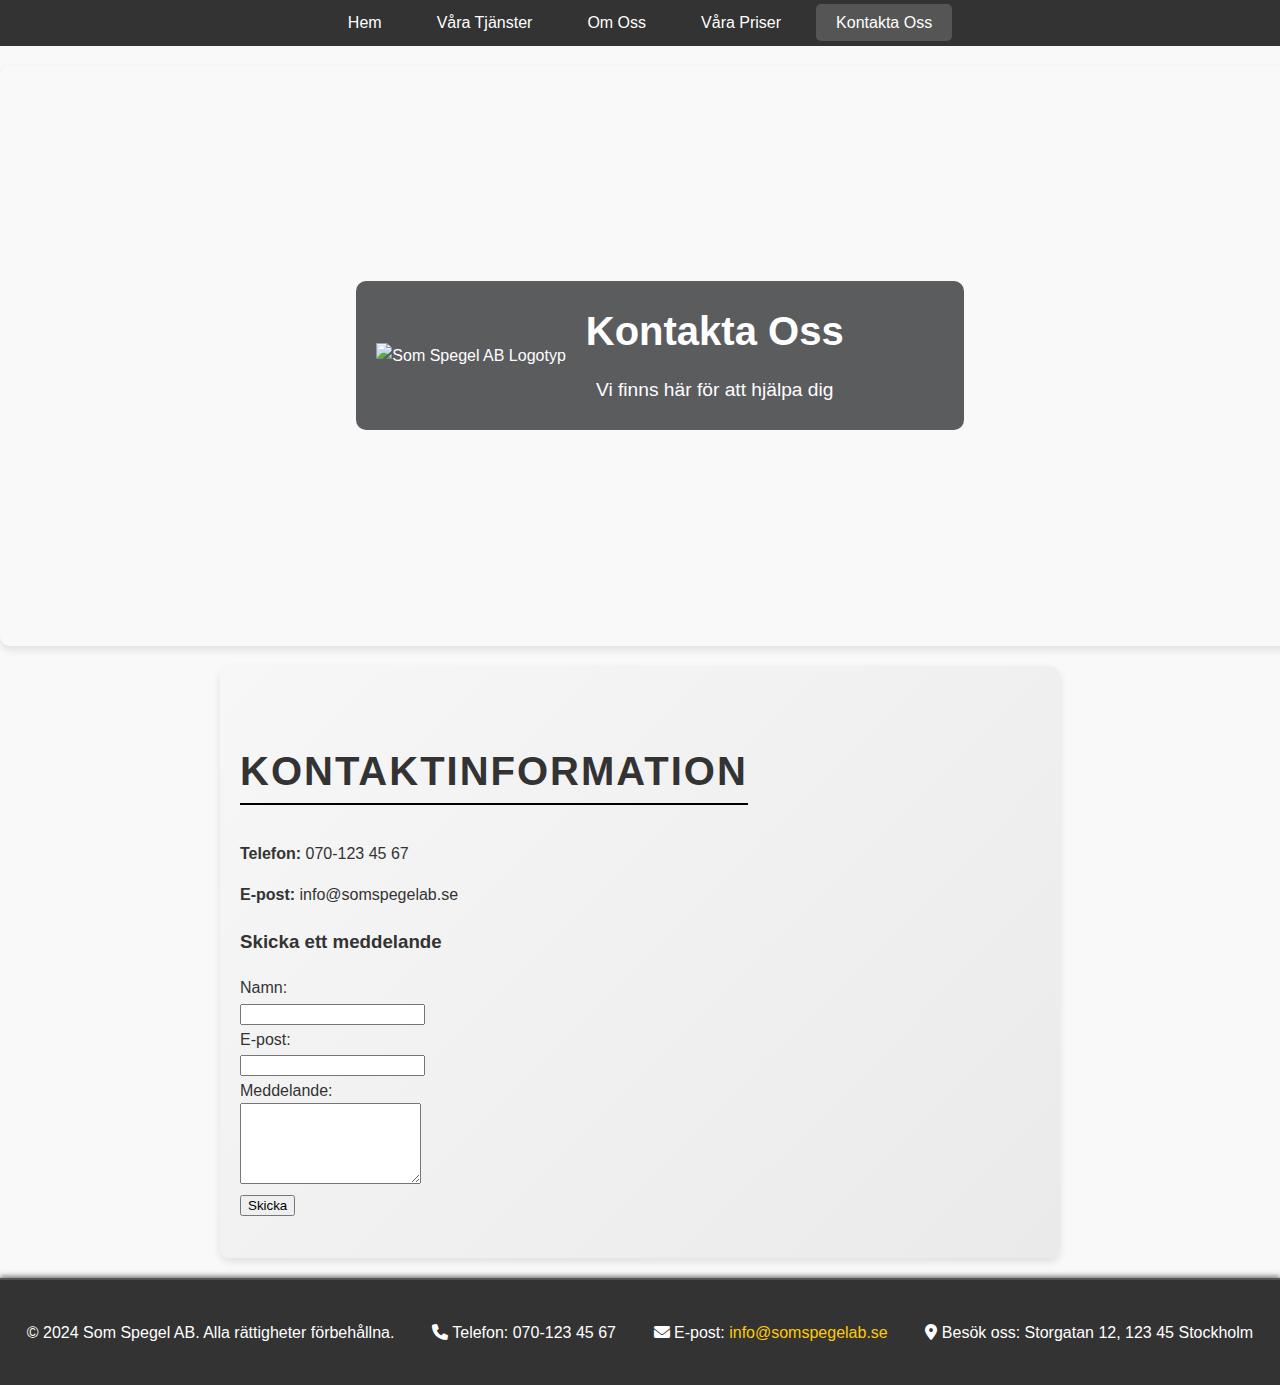
==== kontakt.html @ ae4349ba "Add files via upload" ====
<!DOCTYPE html>
<html lang="sv">
<head>
    <meta charset="UTF-8">
    <meta name="viewport" content="width=device-width, initial-scale=1.0">
    <title>Kontakta Oss - Som Spegel AB</title>
    <link rel="stylesheet" href="style.css">
    <link href="https://cdnjs.cloudflare.com/ajax/libs/font-awesome/6.0.0-beta3/css/all.min.css" rel="stylesheet">
</head>
<body id="kontakt">
    <!-- Navigeringsmeny -->
    <nav>
        <ul>
            <li><a href="index.html">Hem</a></li>
            <li><a href="tjanster.html">Våra Tjänster</a></li>
            <li><a href="om-oss.html">Om Oss</a></li>
            <li><a href="priser.html">Våra Priser</a></li>
            <li><a href="kontakt.html" class="active">Kontakta Oss</a></li>
        </ul>
    </nav>

    <!-- Hero-sektion -->
    <section id="hero">
        <div class="hero-content">
            <img src="images/logo2.png" alt="Som Spegel AB Logotyp" class="hero-logo">
            <div class="hero-text">
                <h1>Kontakta Oss</h1>
                <p>Vi finns här för att hjälpa dig</p>
            </div>
        </div>
    </section>

    <!-- Huvudinnehåll -->
    <section>
        <h2>Kontaktinformation</h2>
        <p><strong>Telefon:</strong> 070-123 45 67</p>
        <p><strong>E-post:</strong> info@somspegelab.se</p>
        <h3>Skicka ett meddelande</h3>
        <form action="#" method="POST">
            <label for="name">Namn:</label><br>
            <input type="text" id="name" name="name" required><br>
            <label for="email">E-post:</label><br>
            <input type="email" id="email" name="email" required><br>
            <label for="message">Meddelande:</label><br>
            <textarea id="message" name="message" rows="5" required></textarea><br>
            <button type="submit">Skicka</button>
        </form>
    </section>

    <!-- Footer -->
 <footer>
    <p>© 2024 Som Spegel AB. Alla rättigheter förbehållna.</p>
    <p><i class="fas fa-phone"></i> Telefon: 070-123 45 67</p>
    <p><i class="fas fa-envelope"></i> E-post: <a href="mailto:info@somspegelab.se">info@somspegelab.se</a></p>
    <p><i class="fas fa-map-marker-alt"></i> Besök oss: Storgatan 12, 123 45 Stockholm</p>
</footer>
</body>
</html>
---- style.css ----
/* Allmän styling */
body {
    font-family: Arial, sans-serif;
    margin: 0;
    padding: 0;
    background-color: #f9f9f9;
    color: #333;
    line-height: 1.6;
}

/* Navigeringsmeny */
nav {
    background-color: #333;
    padding: 10px 0;
}
nav ul {
    list-style: none;
    margin: 0;
    padding: 0;
    display: flex;
    justify-content: center;
    gap: 15px;
}
nav li {
    display: inline;
}
nav a {
    color: white;
    text-decoration: none;
    padding: 10px 20px;
    border-radius: 5px;
}
nav a:hover, nav a.active {
    background-color: #555;
}

/* Generell styling för sektioner */
/* Sektion med subtil bakgrund och skugga */
section {
    background: linear-gradient(135deg, #f7f7f7, #eaeaea); /* Ljusgrå gradient */
    padding: 40px 20px;
    border-radius: 10px; /* Rundade hörn */
    box-shadow: 0 4px 8px rgba(0, 0, 0, 0.1); /* Mjuk skugga */
    margin: 20px auto;
    max-width: 800px; /* Begränsa bredden för en renare layout */
}

/* Titelstil */
section h2 {
    font-size: 2.5em;
    text-transform: uppercase;
    letter-spacing: 2px;
    color: #333;
    border-bottom: 2px solid #000;
    display: inline-block;
    margin-bottom: 20px;
}

/* Lista med ikoner */
section ul, section ol {
    margin: 10px 0 10px 20px;
    padding: 0;
    list-style-position: inside;
    font-size: 1.1em;
}

section ul li {
    margin-bottom: 10px;
}

section ul li i {
    color: #000; /* Svart ikonfärg */
    margin-right: 10px;
}

/* Modern tabellstil */
section table {
    width: 100%;
    border-collapse: collapse;
    background-color: #fff;
    margin: 20px 0;
    border-radius: 10px; /* Rundade hörn */
    overflow: hidden; /* För att runda hörn på hela tabellen */
    font-size: 1em;
}

section table th, section table td {
    padding: 15px;
    text-align: left;
    border-bottom: 1px solid #ddd; /* Subtila linjer */
}

section table th {
    background-color: #f4f4f4; /* Ljus bakgrund för rubriker */
    font-weight: bold;
    color: #333;
}

section table tr:nth-child(even) {
    background-color: #f9f9f9; /* Diskret randning för rader */
}

section table tr:hover {
    background-color: #f1f1f1; /* Ljus ton vid hovring */
}

/* Centrerar innehållet */
section .content {
    text-align: left; /* Vänsterjusterar text */
    line-height: 1.6; /* För bättre läsbarhet */
}
/* Hero-sektion */
#hero {
    width: 100%; /* Täcker hela sidbredden */
    max-width: none; /* Åsidosätter den generella max-bredden */
    height: 500px; /* Justera höjden efter behov */
    background-size: cover; /* Skalar bakgrundsbilden korrekt */
    background-position: center; /* Centrerar bakgrundsbilden */
    display: flex; /* Flexbox för centrering av innehåll */
    align-items: center; /* Vertikal centrering */
    justify-content: center; /* Horisontell centrering */
    position: relative;
}

.hero-content {
    background-color: rgba(51, 53, 55, 0.8); /* Mörk overlay */
    color: white; /* Vit text */
    padding: 20px 120px 20px 20px; /* Padding med plats för högerjustering */
    border-radius: 10px; /* Rundade hörn */
    display: flex; /* Flexbox för att placera logotyp och text sida vid sida */
    align-items: center; /* Vertikal centrering */
    justify-content: center; /* Horisontell centrering av hela innehållet */
    gap: 20px; /* Skapar mellanrum mellan logotyp och text */
    max-width: 1200px; /* Begränsar bredden på innehållet */
    margin: 0 auto; /* Centrera hela textrutan horisontellt */
}

.hero-logo {
    max-width: 200px; /* Begränsar logotypens storlek */
    height: auto; /* Bevarar proportionerna */
    margin-left: 0; /* Ta bort eventuell extra marginal till vänster */
    padding: 0; /* Ta bort extra padding */
}

.hero-text {
    display: flex; /* Flexbox för textinnehåll */
    flex-direction: column; /* Staplar rubrik och stycken vertikalt */
    text-align: center; /* Centrerar texten */
    line-height: 1.5; /* För bättre läsbarhet */
}

.hero-text h1 {
    font-size: 2.5em; /* Rubrikstorlek */
    margin: 0 0 10px; /* Avstånd under rubriken */
}

.hero-text p {
    font-size: 1.2em; /* Styckestorlek */
    margin: 5px 0; /* Avstånd mellan stycken */
}

/* Specifika hero-bilder */
body#index #hero {
    background-image: url('images/hero-kitchen2.jpg');
}
body#tjanster #hero {
    background-image: url('images/tjanster.png');
}
body#om-oss #hero {
    background-image: url('images/about-us.png');
}
body#priser #hero {
    background-image: url('images/priser.png');
}
body#kontakt #hero {
    background-image: url('images/kontakt.png');
}
/* Footer */
footer {
    background-color: #333; /* Mörk bakgrund */
    color: white; /* Vit textfärg */
    text-align: center; /* Centrerar text */
    padding: 2em 1em; /* Avstånd inuti foten */
    display: flex;
    flex-direction: column; /* Staplar innehållet på små skärmar */
    gap: 1em; /* Skapar mellanrum mellan rader */
    border-top: 2px solid #555; /* Subtil linje ovanför foten */
    box-shadow: 0 -2px 5px rgba(0, 0, 0, 0.5); /* Skugga för djup */
}

footer p {
    margin: 0.5em 0; /* Avstånd mellan stycken */
}

/* Länkar i foten */
footer a {
    color: #ffcc00; /* Ljusgul färg som är lättläst på mörk bakgrund */
    text-decoration: none; /* Ingen understrykning som standard */
}

footer a:hover {
    color: #fff; /* Vit färg vid hovring */
    text-decoration: underline; /* Understrykning vid hovring */
}

/* Responsiv layout för foten */
@media (min-width: 768px) {
    footer {
        flex-direction: row; /* Gör innehållet horisontellt på större skärmar */
        justify-content: space-around; /* Sprider ut innehållet jämnt */
    }
}

@media (max-width: 768px) {
    .hero-content {
        flex-direction: column; /* Staplar logotyp och text */
        text-align: center;
    }
    .hero-logo {
        margin-bottom: 10px; /* Avstånd mellan logotyp och text */
    }
}
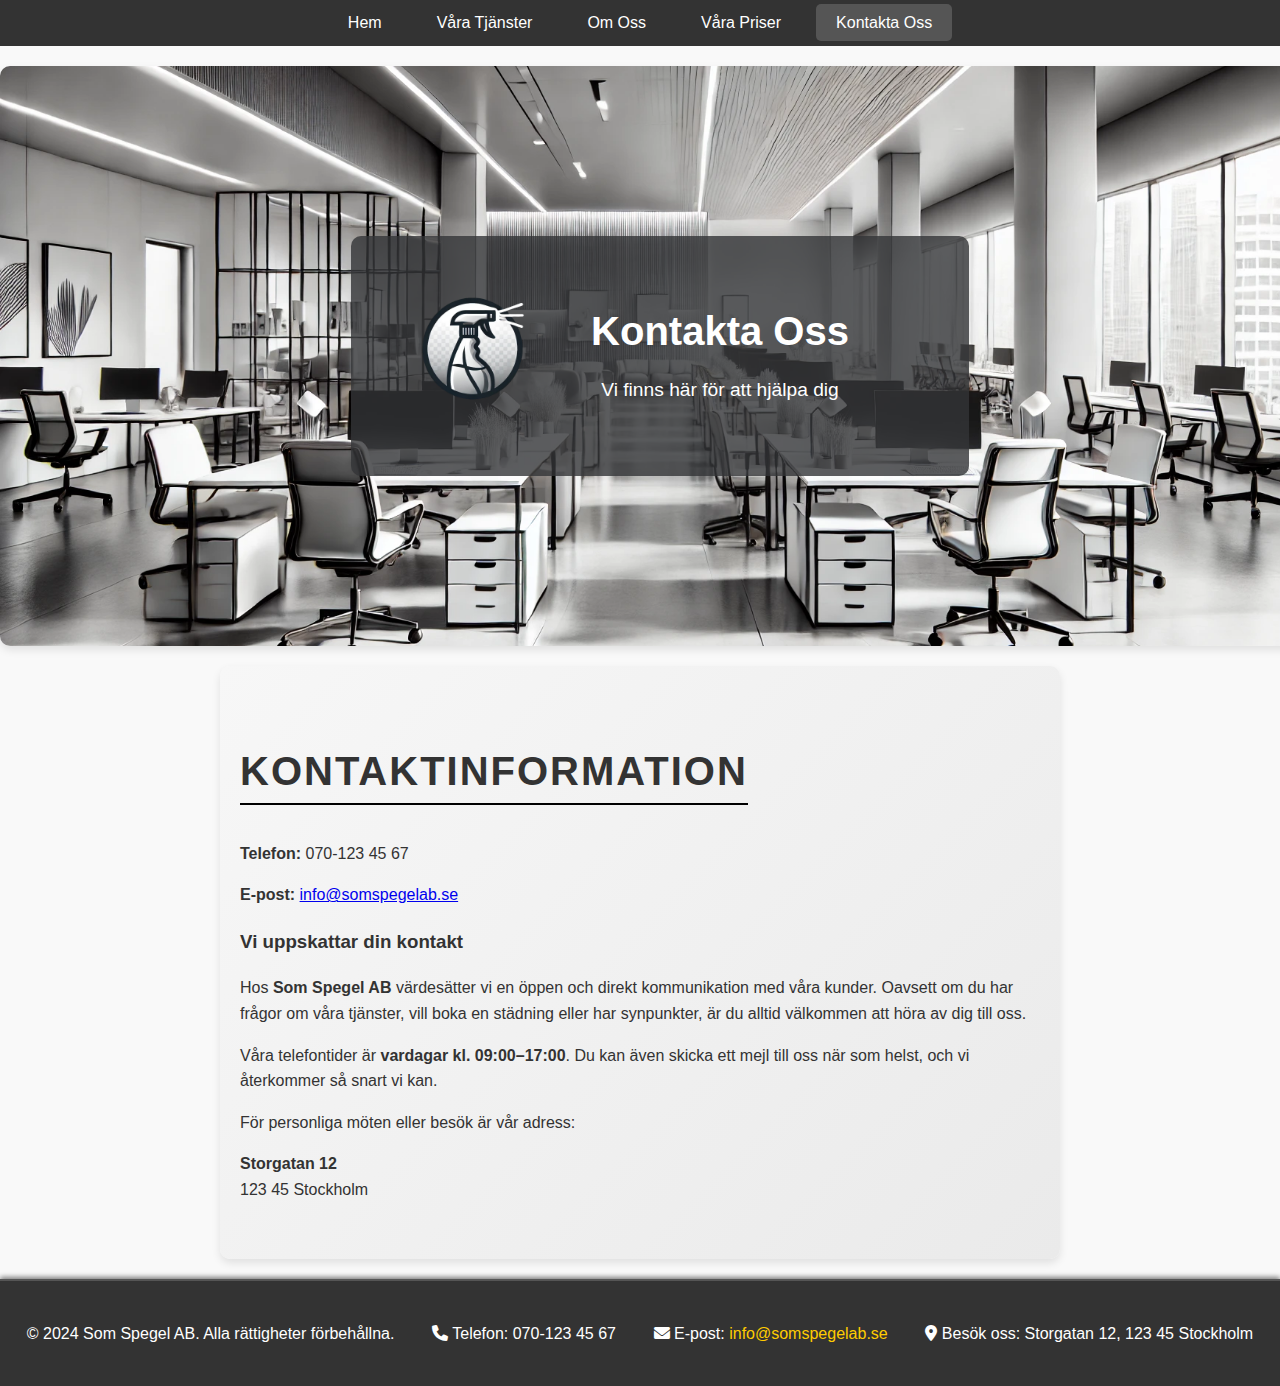
==== commit 347c7b8e: "Update kontakt.html" ====
--- a/kontakt.html
+++ b/kontakt.html
@@ -34,25 +34,21 @@
     <section>
         <h2>Kontaktinformation</h2>
         <p><strong>Telefon:</strong> 070-123 45 67</p>
-        <p><strong>E-post:</strong> info@somspegelab.se</p>
-        <h3>Skicka ett meddelande</h3>
-        <form action="#" method="POST">
-            <label for="name">Namn:</label><br>
-            <input type="text" id="name" name="name" required><br>
-            <label for="email">E-post:</label><br>
-            <input type="email" id="email" name="email" required><br>
-            <label for="message">Meddelande:</label><br>
-            <textarea id="message" name="message" rows="5" required></textarea><br>
-            <button type="submit">Skicka</button>
-        </form>
+        <p><strong>E-post:</strong> <a href="mailto:info@somspegelab.se">info@somspegelab.se</a></p>
+        <h3>Vi uppskattar din kontakt</h3>
+        <p>Hos <strong>Som Spegel AB</strong> värdesätter vi en öppen och direkt kommunikation med våra kunder. Oavsett om du har frågor om våra tjänster, vill boka en städning eller har synpunkter, är du alltid välkommen att höra av dig till oss.</p>
+        <p>Våra telefontider är <strong>vardagar kl. 09:00–17:00</strong>. Du kan även skicka ett mejl till oss när som helst, och vi återkommer så snart vi kan.</p>
+        <p>För personliga möten eller besök är vår adress:</p>
+        <p><strong>Storgatan 12</strong><br>
+        123 45 Stockholm</p>
     </section>
 
     <!-- Footer -->
- <footer>
-    <p>© 2024 Som Spegel AB. Alla rättigheter förbehållna.</p>
-    <p><i class="fas fa-phone"></i> Telefon: 070-123 45 67</p>
-    <p><i class="fas fa-envelope"></i> E-post: <a href="mailto:info@somspegelab.se">info@somspegelab.se</a></p>
-    <p><i class="fas fa-map-marker-alt"></i> Besök oss: Storgatan 12, 123 45 Stockholm</p>
-</footer>
+    <footer>
+        <p>© 2024 Som Spegel AB. Alla rättigheter förbehållna.</p>
+        <p><i class="fas fa-phone"></i> Telefon: 070-123 45 67</p>
+        <p><i class="fas fa-envelope"></i> E-post: <a href="mailto:info@somspegelab.se">info@somspegelab.se</a></p>
+        <p><i class="fas fa-map-marker-alt"></i> Besök oss: Storgatan 12, 123 45 Stockholm</p>
+    </footer>
 </body>
 </html>
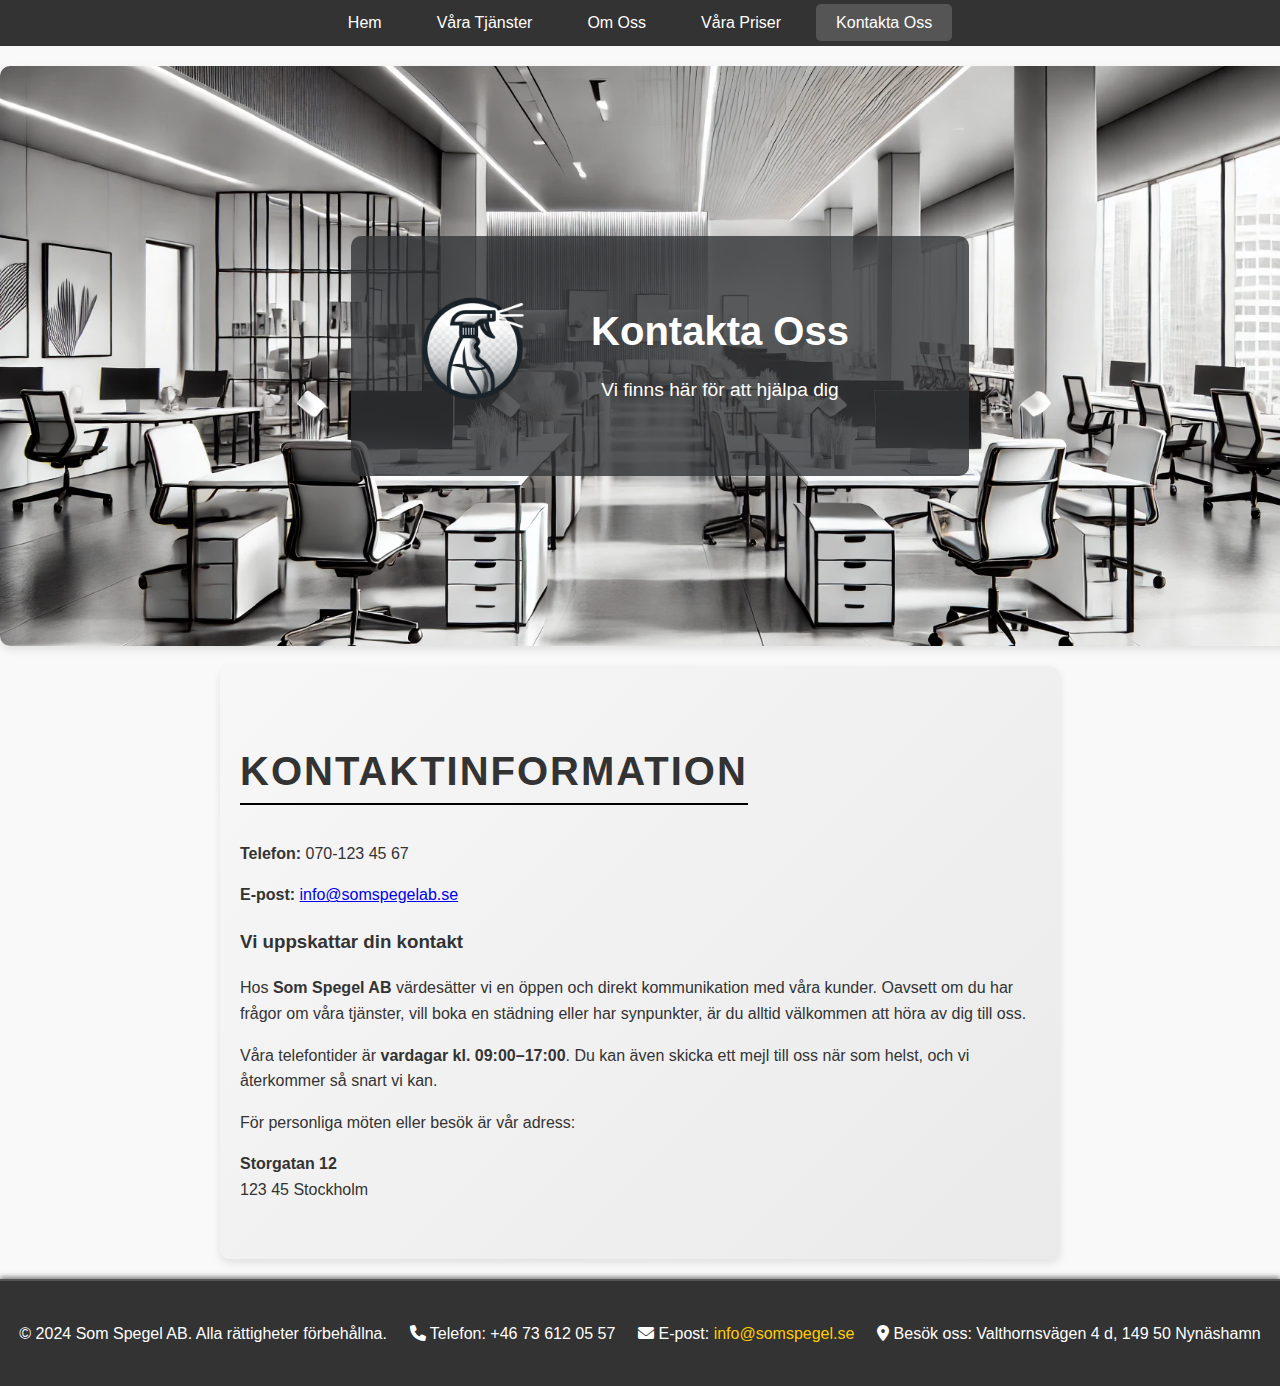
==== commit fa09e591: "Update kontakt.html" ====
--- a/kontakt.html
+++ b/kontakt.html
@@ -45,10 +45,9 @@
 
     <!-- Footer -->
     <footer>
-        <p>© 2024 Som Spegel AB. Alla rättigheter förbehållna.</p>
-        <p><i class="fas fa-phone"></i> Telefon: 070-123 45 67</p>
-        <p><i class="fas fa-envelope"></i> E-post: <a href="mailto:info@somspegelab.se">info@somspegelab.se</a></p>
-        <p><i class="fas fa-map-marker-alt"></i> Besök oss: Storgatan 12, 123 45 Stockholm</p>
-    </footer>
+    <p>© 2024 Som Spegel AB. Alla rättigheter förbehållna.</p>
+    <p><i class="fas fa-phone"></i> Telefon: +46 73 612 05 57</p>
+    <p><i class="fas fa-envelope"></i> E-post: <a href="mailto:info@somspegel.se">info@somspegel.se</a></p>
+    <p><i class="fas fa-map-marker-alt"></i> Besök oss: Valthornsvägen 4 d, 149 50 Nynäshamn</p>
 </body>
 </html>
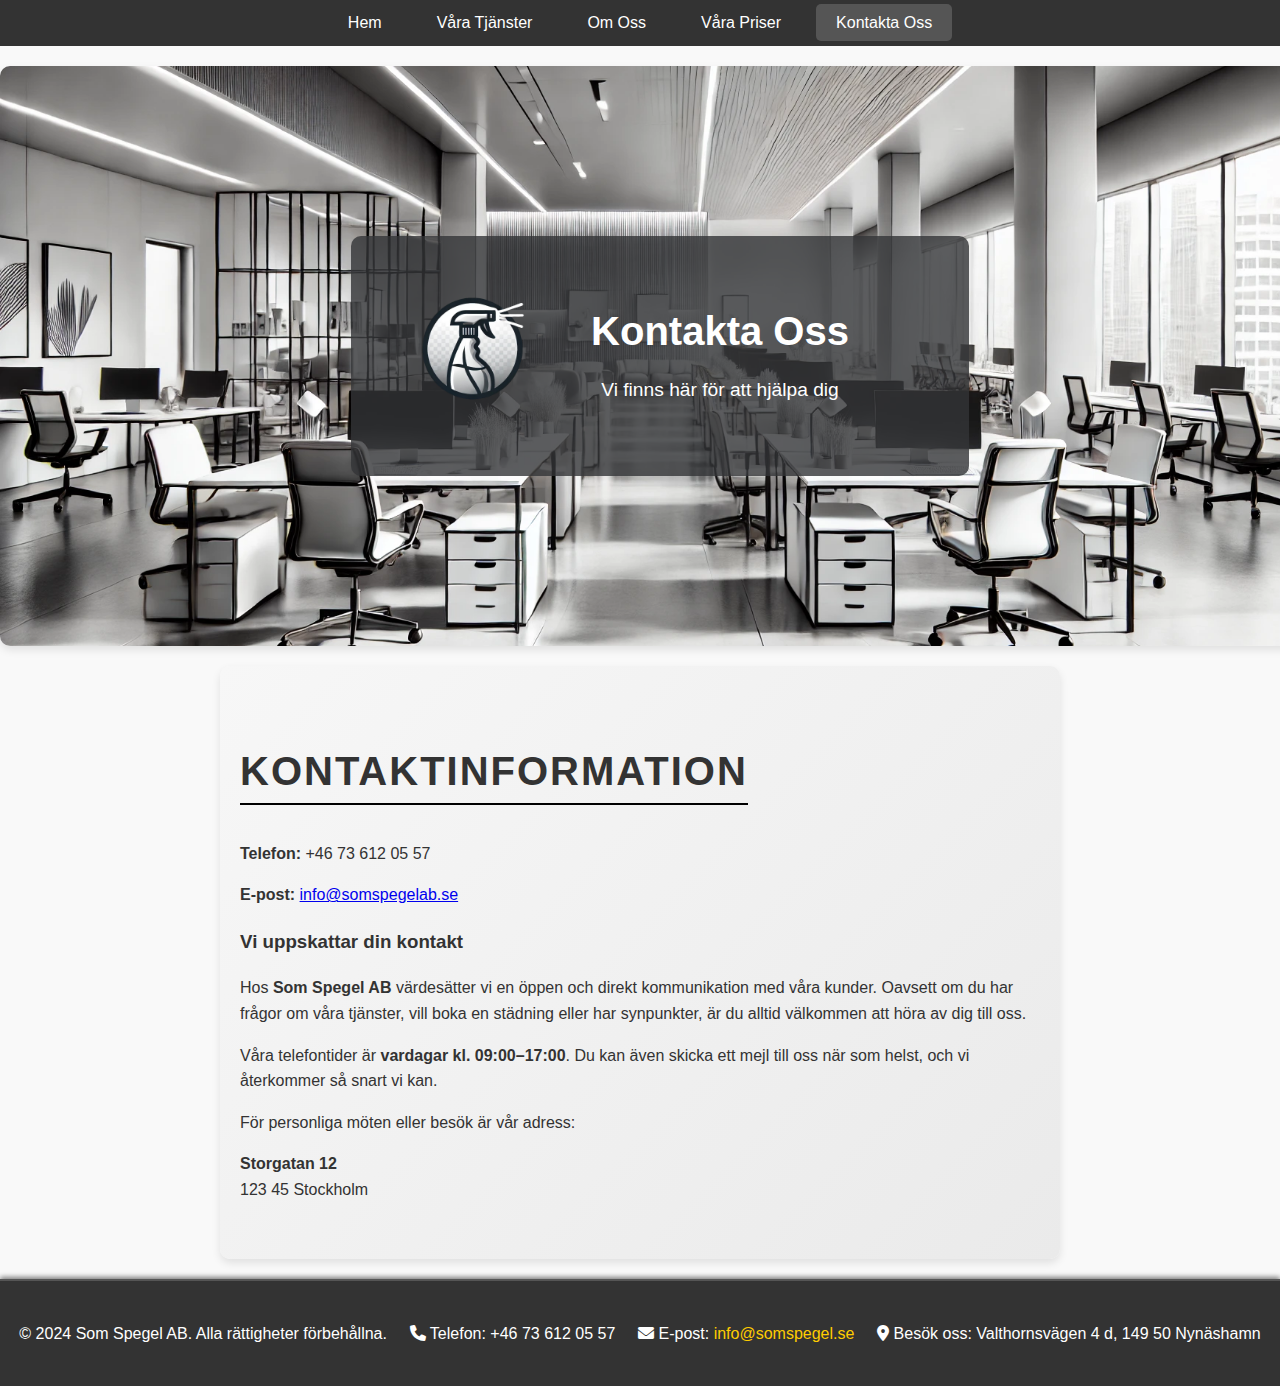
==== commit cfcddfa9: "Update kontakt.html" ====
--- a/kontakt.html
+++ b/kontakt.html
@@ -33,7 +33,7 @@
     <!-- Huvudinnehåll -->
     <section>
         <h2>Kontaktinformation</h2>
-        <p><strong>Telefon:</strong> 070-123 45 67</p>
+        <p><strong>Telefon:</strong> +46 73 612 05 57</p>
         <p><strong>E-post:</strong> <a href="mailto:info@somspegelab.se">info@somspegelab.se</a></p>
         <h3>Vi uppskattar din kontakt</h3>
         <p>Hos <strong>Som Spegel AB</strong> värdesätter vi en öppen och direkt kommunikation med våra kunder. Oavsett om du har frågor om våra tjänster, vill boka en städning eller har synpunkter, är du alltid välkommen att höra av dig till oss.</p>
@@ -49,5 +49,6 @@
     <p><i class="fas fa-phone"></i> Telefon: +46 73 612 05 57</p>
     <p><i class="fas fa-envelope"></i> E-post: <a href="mailto:info@somspegel.se">info@somspegel.se</a></p>
     <p><i class="fas fa-map-marker-alt"></i> Besök oss: Valthornsvägen 4 d, 149 50 Nynäshamn</p>
+    </footer>
 </body>
 </html>
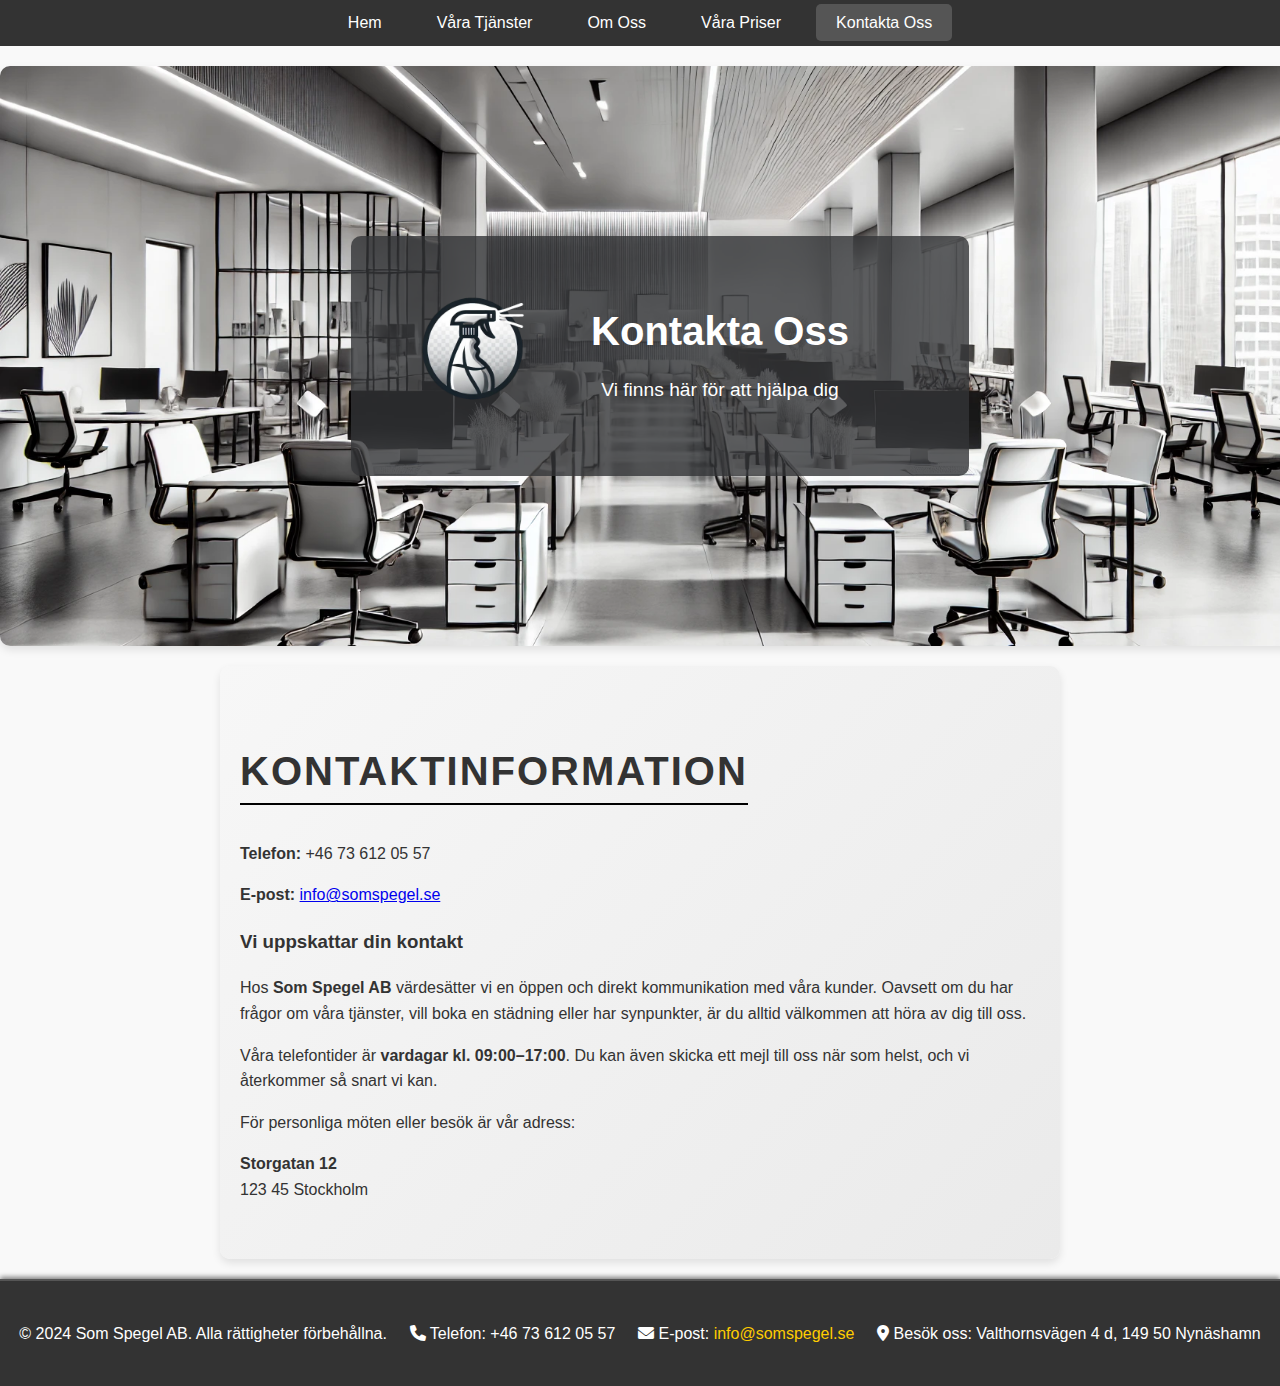
==== commit d7a33652: "Update kontakt.html" ====
--- a/kontakt.html
+++ b/kontakt.html
@@ -34,7 +34,7 @@
     <section>
         <h2>Kontaktinformation</h2>
         <p><strong>Telefon:</strong> +46 73 612 05 57</p>
-        <p><strong>E-post:</strong> <a href="mailto:info@somspegelab.se">info@somspegelab.se</a></p>
+        <p><strong>E-post:</strong> <a href="mailto:info@somspegel.se">info@somspegel.se</a></p>
         <h3>Vi uppskattar din kontakt</h3>
         <p>Hos <strong>Som Spegel AB</strong> värdesätter vi en öppen och direkt kommunikation med våra kunder. Oavsett om du har frågor om våra tjänster, vill boka en städning eller har synpunkter, är du alltid välkommen att höra av dig till oss.</p>
         <p>Våra telefontider är <strong>vardagar kl. 09:00–17:00</strong>. Du kan även skicka ett mejl till oss när som helst, och vi återkommer så snart vi kan.</p>
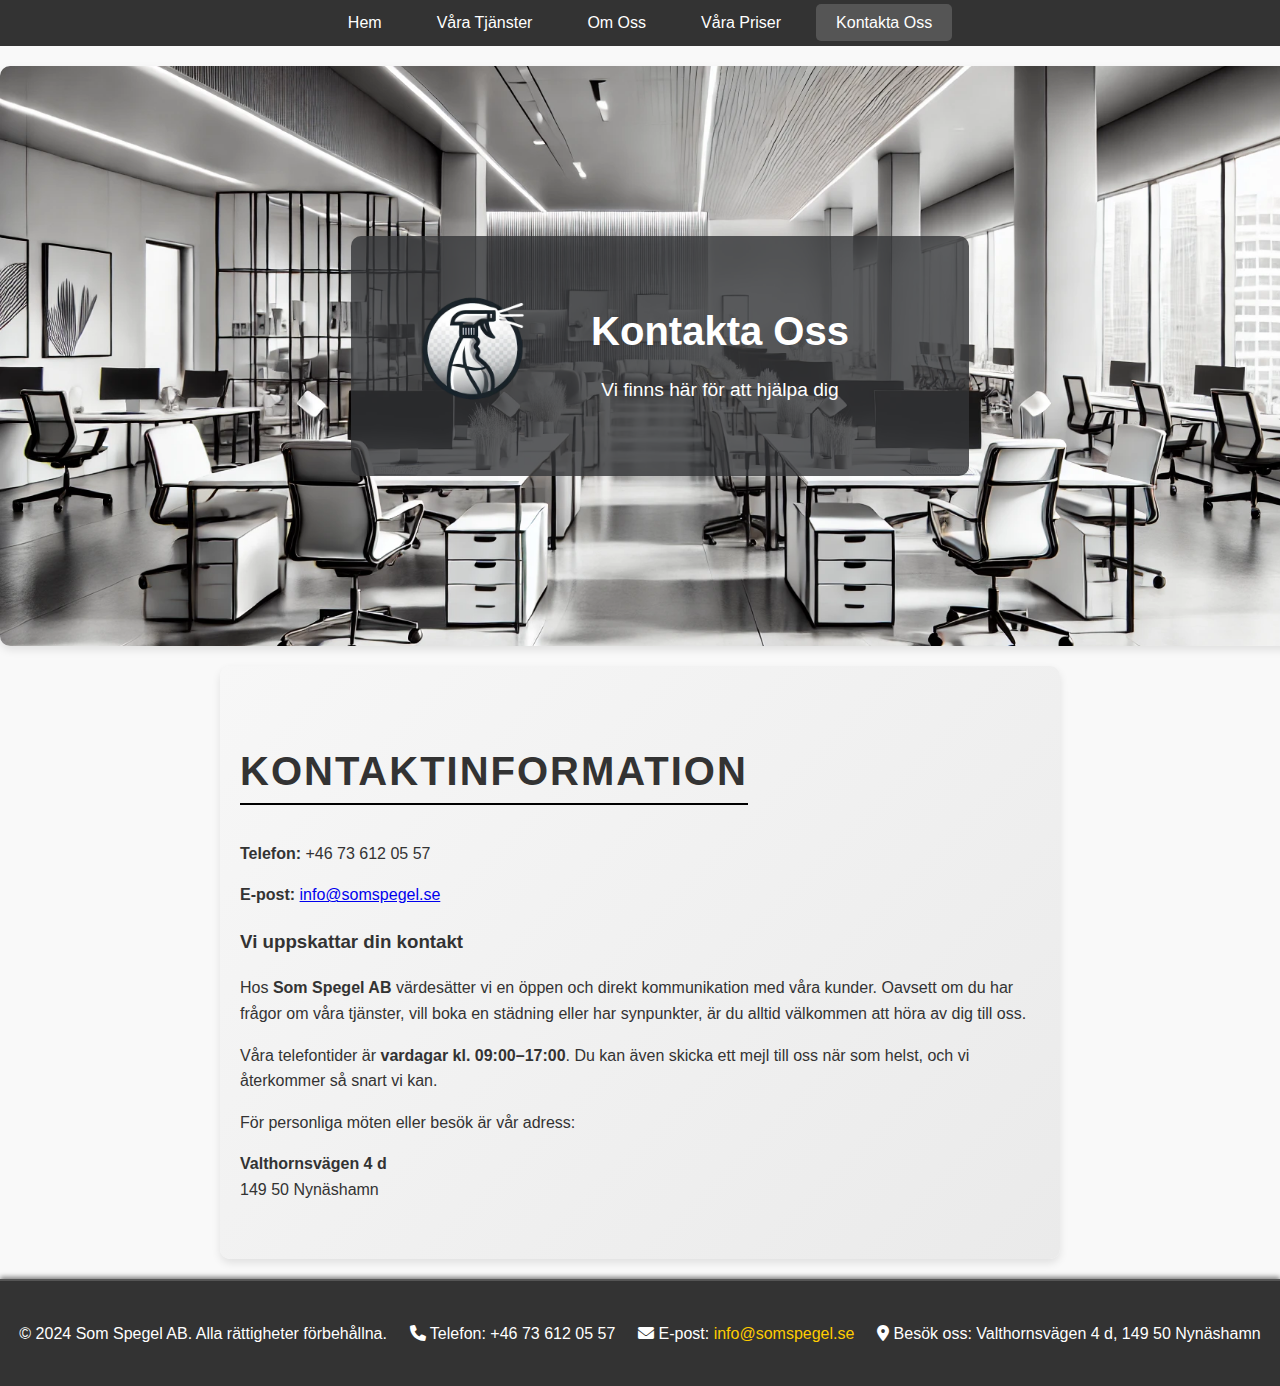
==== commit ea162546: "Update kontakt.html" ====
--- a/kontakt.html
+++ b/kontakt.html
@@ -39,8 +39,8 @@
         <p>Hos <strong>Som Spegel AB</strong> värdesätter vi en öppen och direkt kommunikation med våra kunder. Oavsett om du har frågor om våra tjänster, vill boka en städning eller har synpunkter, är du alltid välkommen att höra av dig till oss.</p>
         <p>Våra telefontider är <strong>vardagar kl. 09:00–17:00</strong>. Du kan även skicka ett mejl till oss när som helst, och vi återkommer så snart vi kan.</p>
         <p>För personliga möten eller besök är vår adress:</p>
-        <p><strong>Storgatan 12</strong><br>
-        123 45 Stockholm</p>
+        <p><strong>Valthornsvägen 4 d</strong><br>
+        149 50 Nynäshamn</p>
     </section>
 
     <!-- Footer -->
